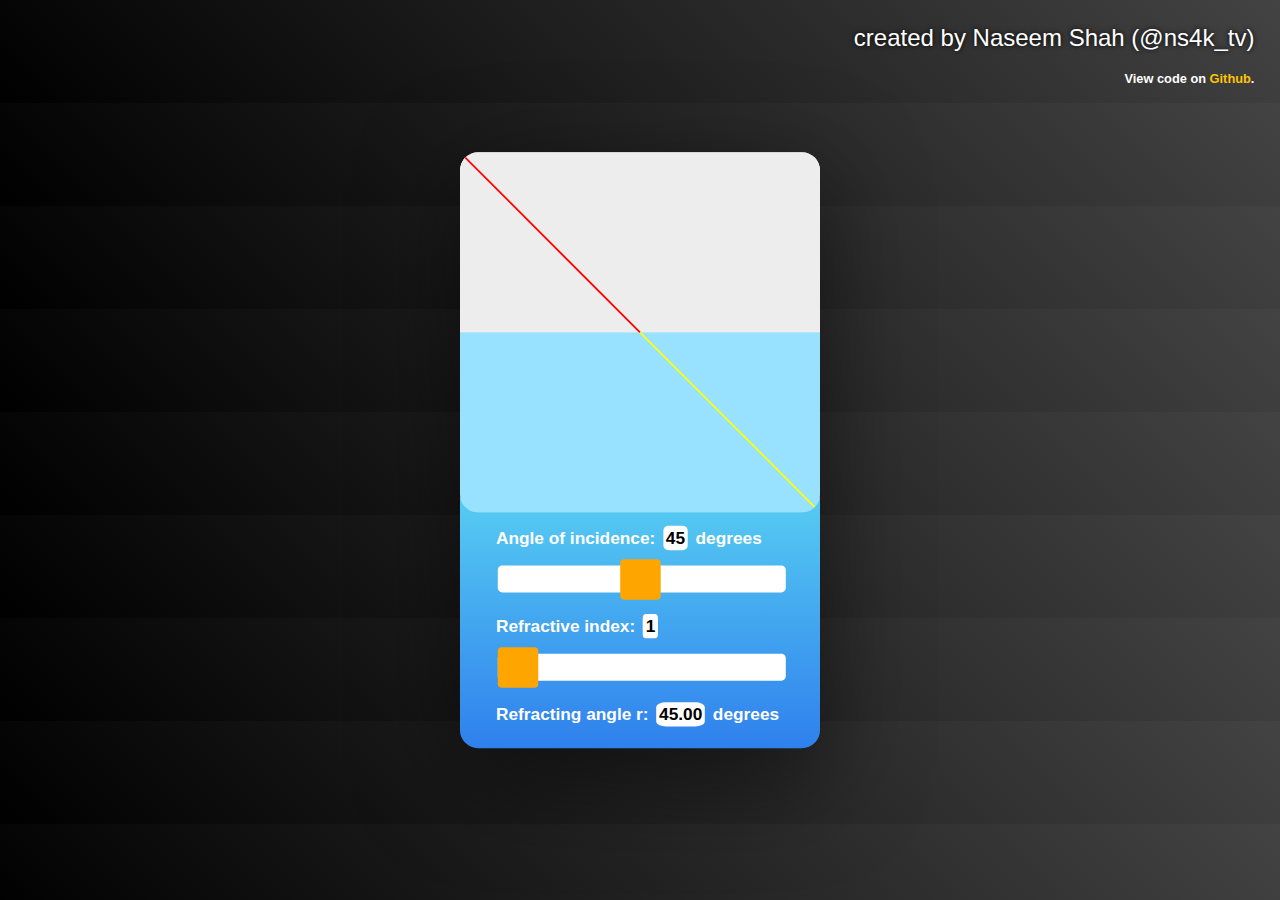
==== index.html @ 791d8660 "Update index.html" ====
<!DOCTYPE html>
<html lang="en">
<head>
  <style>
   :root{
     --size: 1;
   }   
    .container{
      display: inline-block;
      position: absolute;
      top: 50%;
      left: 50%;
      
      -webkit-transform: translate(-50%,-50%) scale( var(--size) );
      transform: translate(-50%,-50%) scale(--size);
      box-shadow: 0px 30px 110px rgba(0, 0, 0, 0.5);
      border-radius: 20px;      
      
    }
    body {
      font-family: Helvetica, sans-serif;
      margin:0%;
      background: linear-gradient(45deg, #000000, #434343);
      background-repeat: none;
     

    }
    #demo, #demo2, #angler{
      font-weight: bold;
      color: black;
      background: white;
      padding: 1%;
      margin:1%;
      border-radius: 20%;
    }
    .controls-container {
     
     width: 400px;
     background: linear-gradient(#56CCF2,#2F80ED);
     padding: 4% 10% 2% 10% ;
     font-weight: bold;
     font-size: .8em;
     box-sizing: border-box;
     margin-top: -20px;
     border-radius: 0 0 20px 20px; 

    }
    .slidecontainer {
    width: 100%;
    }
    .sim-container svg {
    position: relative;
    height:400px;
    width: 400px;
    border-radius: 20px;
    background: #ffffff;
    
    text-align: center;
    -webkit-transition: 1s;
    transition: box-shadow 0.3s ease-in-out;
    
    }
    .sim-container{
      
     /* background: #4CAF50;*/
      
      margin: 0px;
     
      
    } 
    
  
    
    .slider {
    -webkit-appearance: none;
    width: 100%;
    height: 30px;
    border-radius: 5px;
    background: #ffffff;
    outline: none;
    opacity: 1;
    
    }
    .slidecontainer{
      line-height: 2em;
      color: white;
    }
    
    
    .slider::-webkit-slider-thumb {
    -webkit-appearance: none;
    appearance: none;
    width: 45px;
    height: 45px;
    border-radius: 10%;
    background: orange;
    opacity: 1;
    cursor: pointer;
    }
    
    .slider::-moz-range-thumb {
      width: 45px;
    height: 45px;
    border-radius: 10%;
    background: orange;
    opacity: 1;
    cursor: pointer;
    
    }
    .created-by {
      text-align: right;
      font-weight: 300;
      font-size: 1.5em;
      color: white;
      text-shadow: 0px 0px 5px black;
      padding-right: 2%;
      margin-bottom: 0;
    }
    a{
      text-decoration: none;
      color: rgb(255, 196, 0);
    }
    h4
    {
      text-align: right;
      color: white;
      margin-right: 2%;
      font-weight: bold;
      font-size: 0.8em;
    }  
   
    </style>
  <title>RefractionX - Naseem Shah</title>
</head>
<body>
<section>
      <h3 class="created-by">created by Naseem Shah (@ns4k_tv) <h3> <h4>View code on <a href="https://github.com/naseemshah/RefractionX/">Github</a>. </h4>
</section>
</section>
<div class="container" id="container">
<section>
  <div class="sim-container" >
  
  <svg >
  <rect  width="600" height="200" x="0" y="0" style="fill:rgba(235, 235, 235, 0.918); stroke-width:10;" fill-opacity="1" />
  <rect id="rect" width="600" height="250" x="0" y="200" style="fill:rgb(0, 183, 255); stroke-width:10;" fill-opacity="0.4" />
  <line id="item" x1="0" y1="0" x2="200" y2="200" transform="rotate(0,200,200)" style="stroke:rgb(255,0,0);stroke-width:2" />
  <line id="item2" x1="200" y1="200" x2="400" y2="400" transform="rotate(0,200,200)" style="stroke:rgb(255, 255, 0);stroke-width:2" />
  </svg>
</div>
</section>

<section class="controls-container"> 
  <div class="slidecontainer">
  <h2>Angle of incidence: <span id="demo"></span> degrees</h2>
  <input type="range" min="1" max="90" value="45" class="slider" id="myRange">
  
  </div>
  <div class="slidecontainer">
  <h2>Refractive index: <span id="demo2"></span></h2>
  <input type="range" min="1.00" max="2.5" step="0.01" value="1.00" class="slider" id="myRange2">
  <h2>Refracting angle r: <span id="angler"></span> degrees</h2>
</div>
  
</section>
</div>
<script>
  /* Code to re-size the th sim according to viewport hieght*/
         var newsize=1;
         resizeSim();
         function resizeSim() {
          var viewportHeight= document.documentElement.clientHeight;
          var SimElement = document.querySelector(".container");
          newsize=viewportHeight/1000;
          console.log(newsize);
          SimElement.style.setProperty('--size', newsize)
         }
         window.addEventListener("resize", resizeSim)
  /*end of code*/

function updateangle(){
var angle=45-slider.value;
var angle12=45-r;
var kh=45.0-(Math.asin(Math.sin((Math.PI/180)*slider.value)/slider2.value))*(180/Math.PI);

var r= (Math.asin(Math.sin((Math.PI/180)*slider.value)/slider2.value))*(180/Math.PI);

var myElement = document.getElementById("item");
myElement.setAttribute('transform','rotate('+ angle +',200,200)');

var myElement3 = document.getElementById("rect");
myElement3.setAttribute('fill-opacity', + (slider2.value/2.5) + - 0 );
if(slider.value==90)
{
kh=-45;
}
var myElement2 = document.getElementById("item2");
myElement2.setAttribute('transform','rotate('+ kh +',200,200)');
document.getElementById("angler").innerHTML=r.toFixed(2);

}


var slider = document.getElementById("myRange");
var output = document.getElementById("demo");
output.innerHTML = slider.value;

var slider2 = document.getElementById("myRange2");
var output2 = document.getElementById("demo2");
output2.innerHTML = slider2.value;

slider.oninput = function() {
output.innerHTML = this.value;
updateangle();
}
slider2.oninput = function() {
output2.innerHTML = this.value;
updateangle();

}
updateangle();

</script>

</body>


</html>
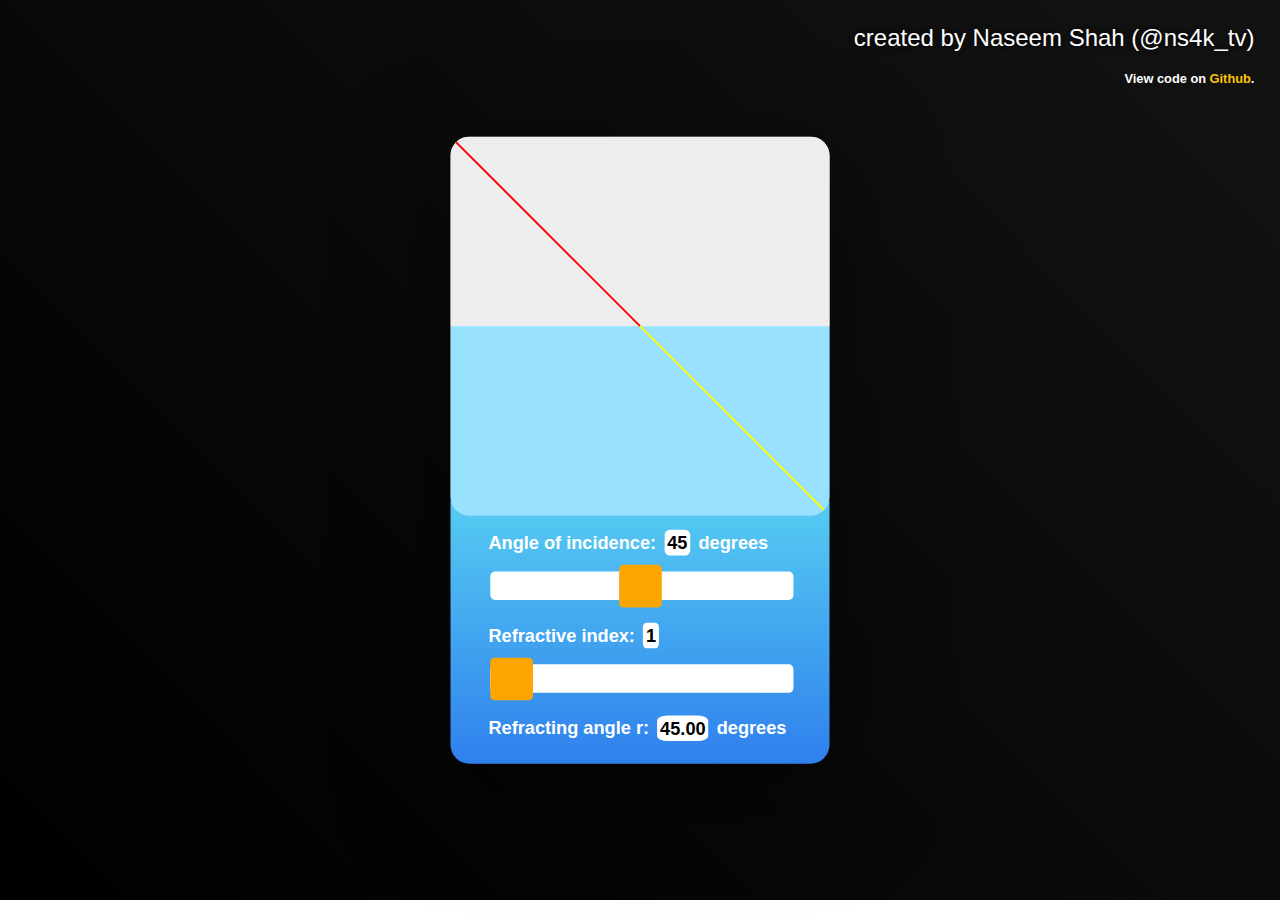
==== commit 739d3240: "Update index.html" ====
--- a/index.html
+++ b/index.html
@@ -17,12 +17,18 @@
       border-radius: 20px;      
       
     }
+    html, body {
+     height: 100%;
+     margin: 0%;
+    }
     body {
+      
       font-family: Helvetica, sans-serif;
       margin:0%;
-      background: linear-gradient(45deg, #000000, #434343);
-      background-repeat: none;
-     
+      background: linear-gradient(45deg, #000000, #131313);
+      background-repeat: no-repeat;
+      background-size: auto,cover;
+      background-position: top left, center;
 
     }
     #demo, #demo2, #angler{
@@ -130,7 +136,7 @@
     }  
    
     </style>
-  <title>RefractionX - Naseem Shah</title>
+  <title>Document</title>
 </head>
 <body>
 <section>
@@ -171,7 +177,7 @@
          function resizeSim() {
           var viewportHeight= document.documentElement.clientHeight;
           var SimElement = document.querySelector(".container");
-          newsize=viewportHeight/1000;
+          newsize=viewportHeight/950;
           console.log(newsize);
           SimElement.style.setProperty('--size', newsize)
          }
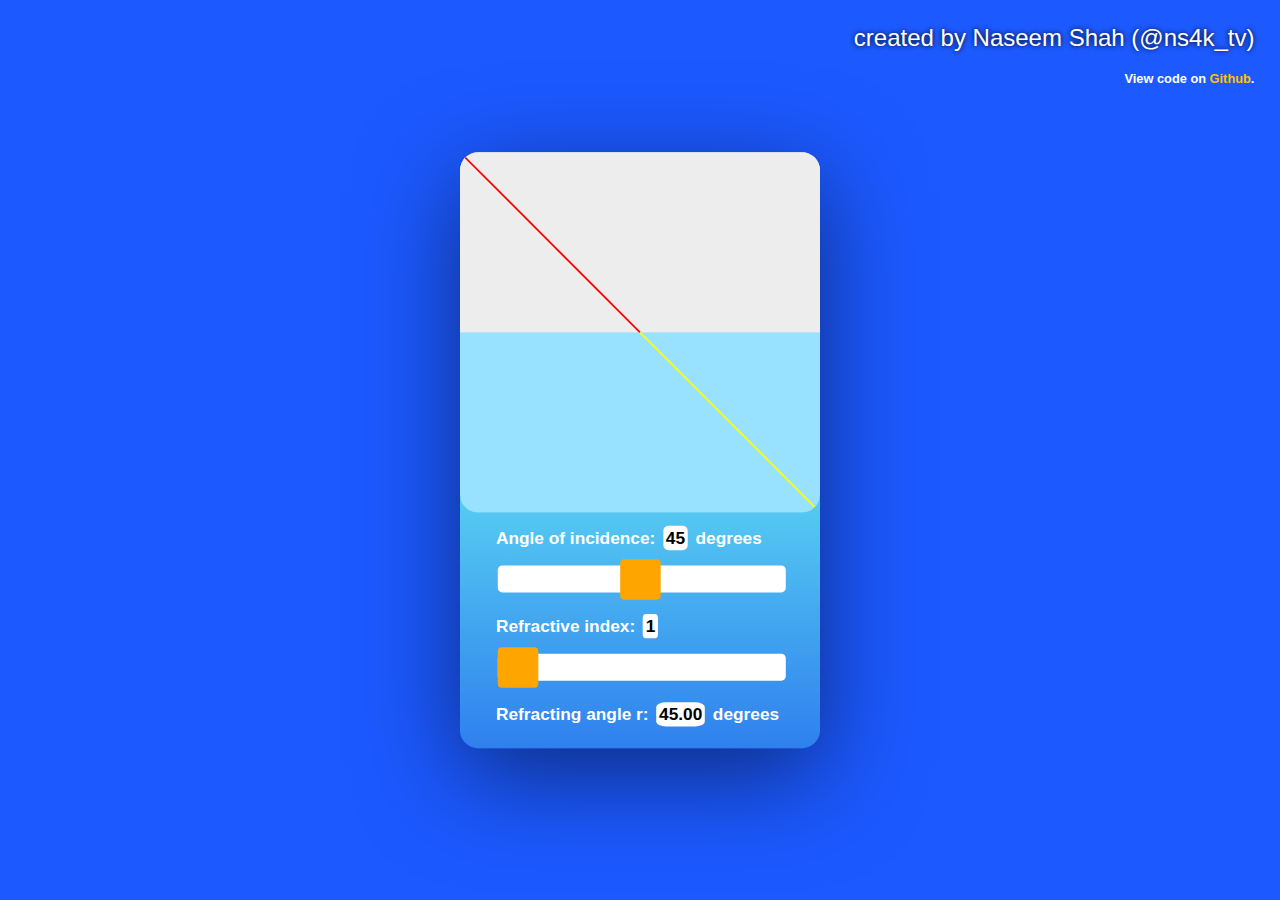
==== commit 64b3578c: "Update index.html" ====
--- a/index.html
+++ b/index.html
@@ -17,18 +17,13 @@
       border-radius: 20px;      
       
     }
-    html, body {
-     height: 100%;
-     margin: 0%;
-    }
+    
     body {
       
       font-family: Helvetica, sans-serif;
       margin:0%;
-      background: linear-gradient(45deg, #000000, #131313);
-      background-repeat: no-repeat;
-      background-size: auto,cover;
-      background-position: top left, center;
+      background: rgb(28, 89, 255);
+    
 
     }
     #demo, #demo2, #angler{
@@ -177,7 +172,7 @@
          function resizeSim() {
           var viewportHeight= document.documentElement.clientHeight;
           var SimElement = document.querySelector(".container");
-          newsize=viewportHeight/950;
+          newsize=viewportHeight/1000;
           console.log(newsize);
           SimElement.style.setProperty('--size', newsize)
          }
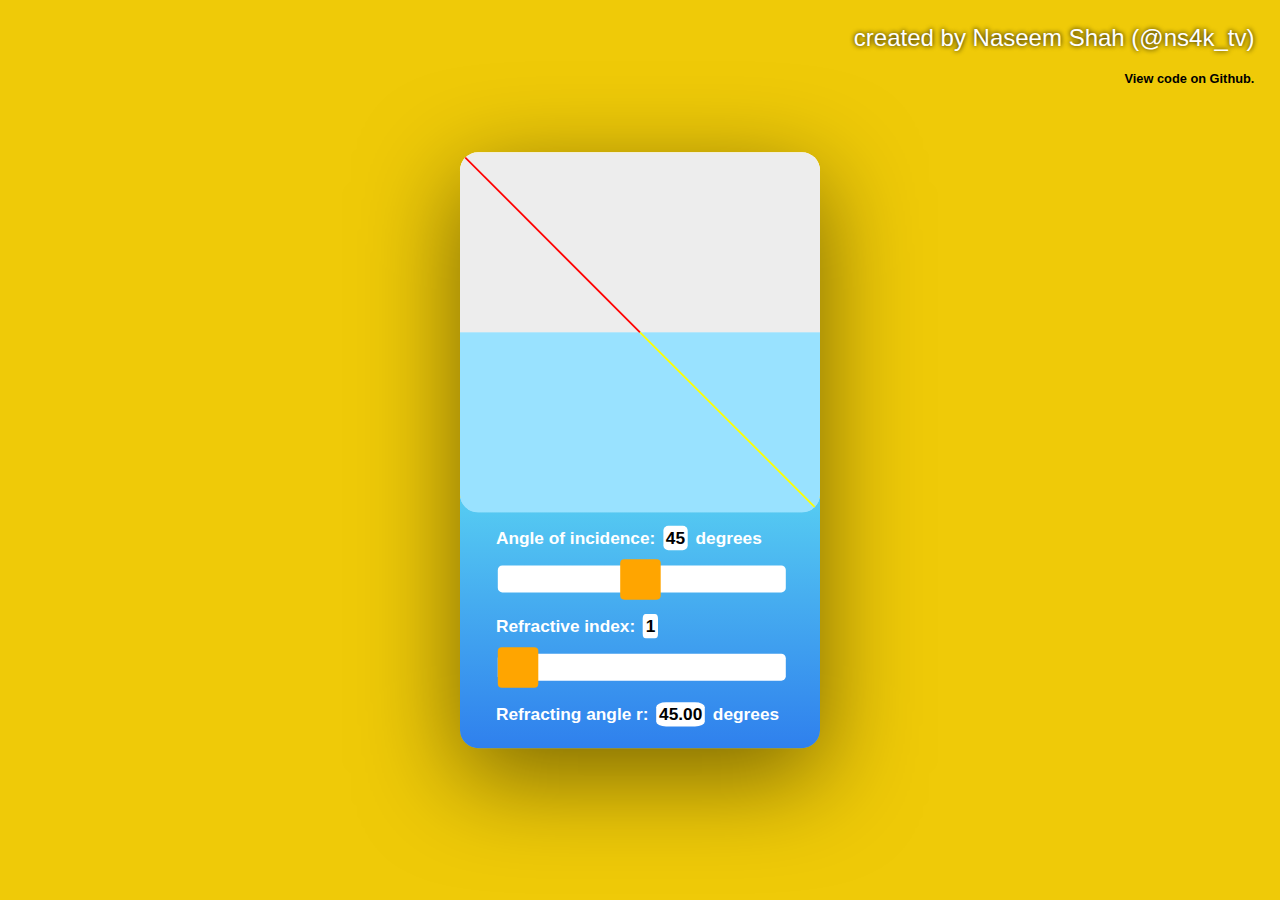
==== commit 9d2a86b8: "Update index.html" ====
--- a/index.html
+++ b/index.html
@@ -22,7 +22,7 @@
       
       font-family: Helvetica, sans-serif;
       margin:0%;
-      background: rgb(28, 89, 255);
+      background: #EFCA08;
     
 
     }
@@ -119,19 +119,19 @@
     }
     a{
       text-decoration: none;
-      color: rgb(255, 196, 0);
+      color:  rgb(0, 0, 0);
     }
     h4
     {
       text-align: right;
-      color: white;
+      color: black;
       margin-right: 2%;
       font-weight: bold;
       font-size: 0.8em;
     }  
    
     </style>
-  <title>Document</title>
+  <title>RefractionX by Naseem Shah</title>
 </head>
 <body>
 <section>
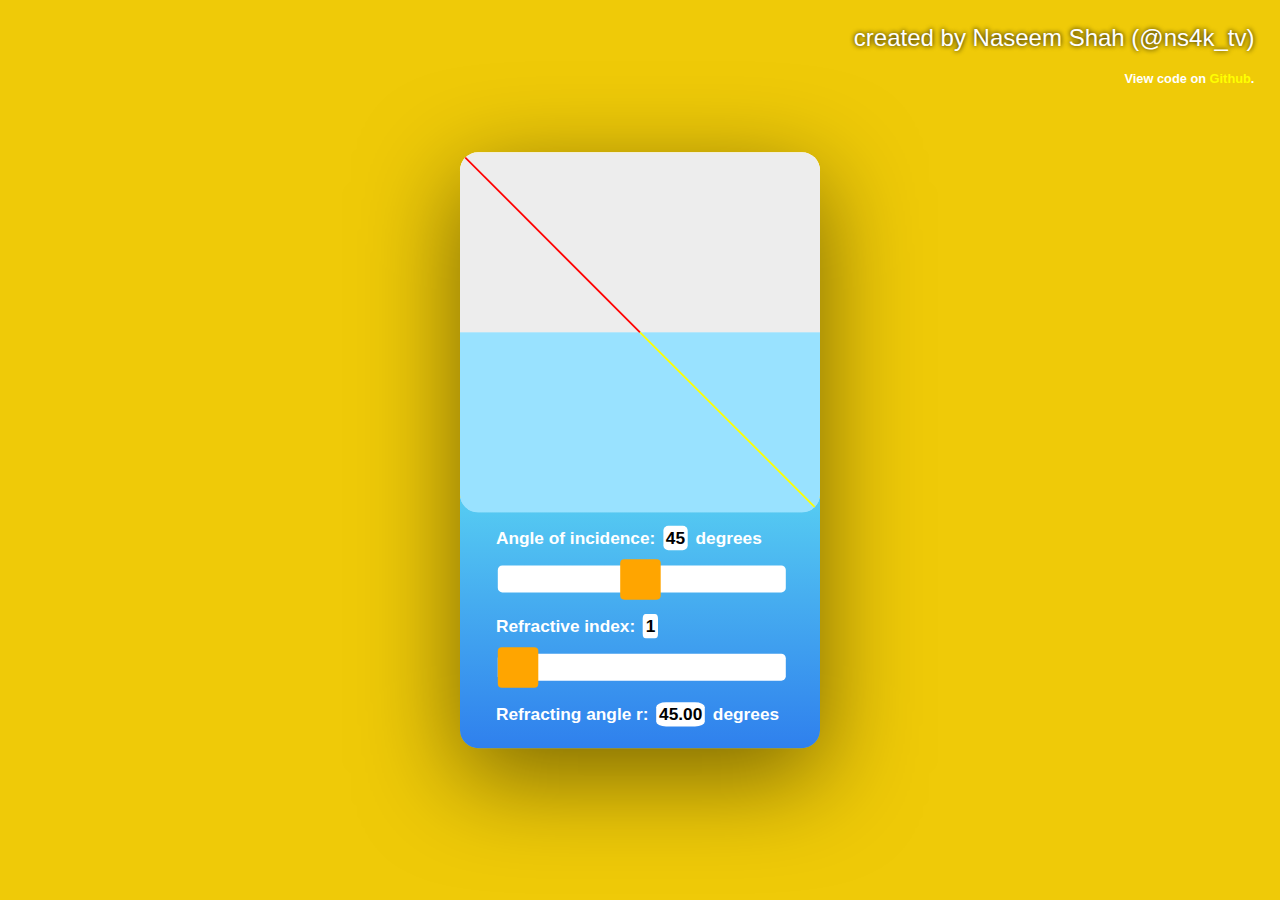
==== commit 378d8a29: "Update index.html" ====
--- a/index.html
+++ b/index.html
@@ -119,12 +119,12 @@
     }
     a{
       text-decoration: none;
-      color:  rgb(0, 0, 0);
+      color:  yellow;
     }
     h4
     {
       text-align: right;
-      color: black;
+      color: white;
       margin-right: 2%;
       font-weight: bold;
       font-size: 0.8em;
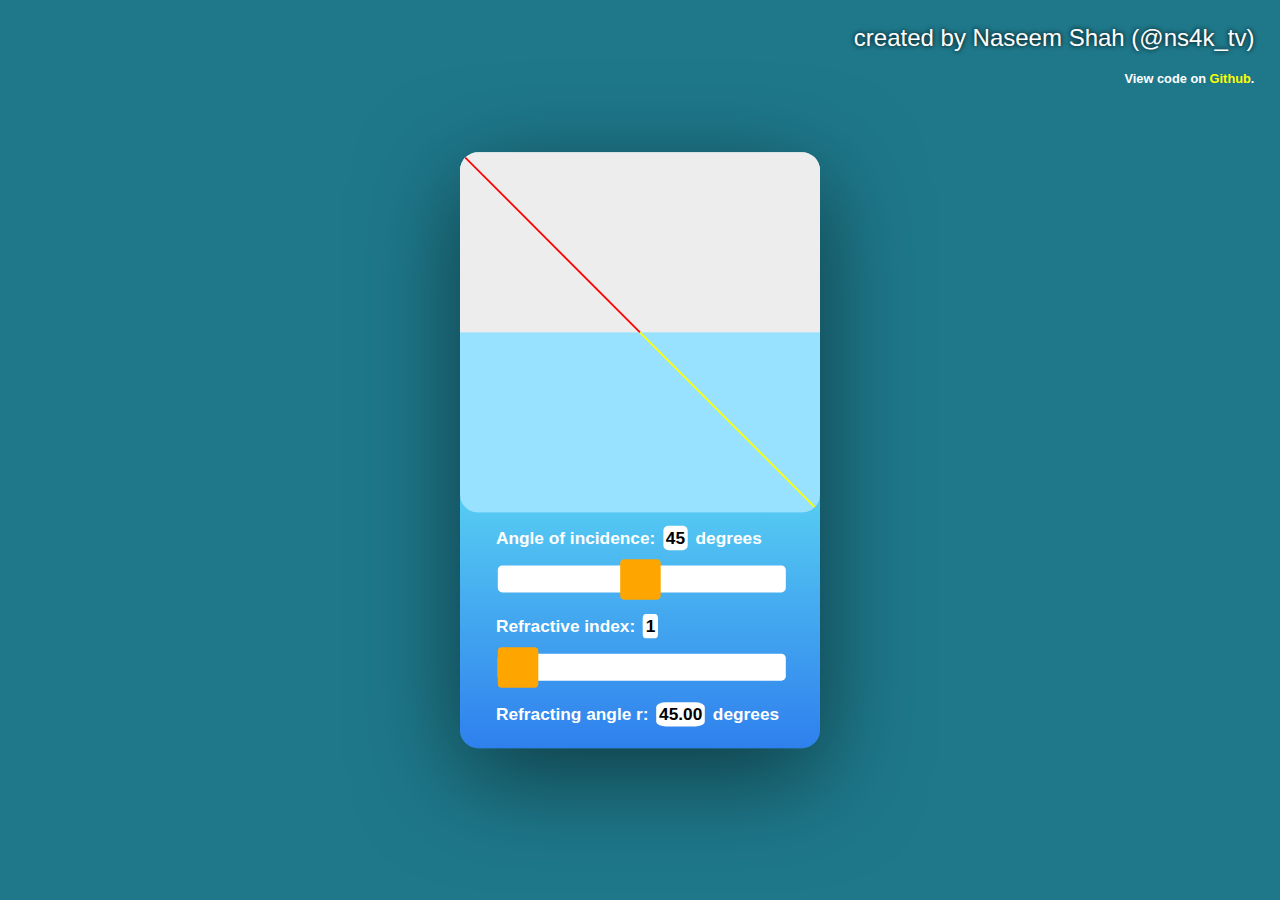
==== commit 8178c842: "Update index.html" ====
--- a/index.html
+++ b/index.html
@@ -22,7 +22,7 @@
       
       font-family: Helvetica, sans-serif;
       margin:0%;
-      background: #EFCA08;
+      background: #1e788a;
     
 
     }
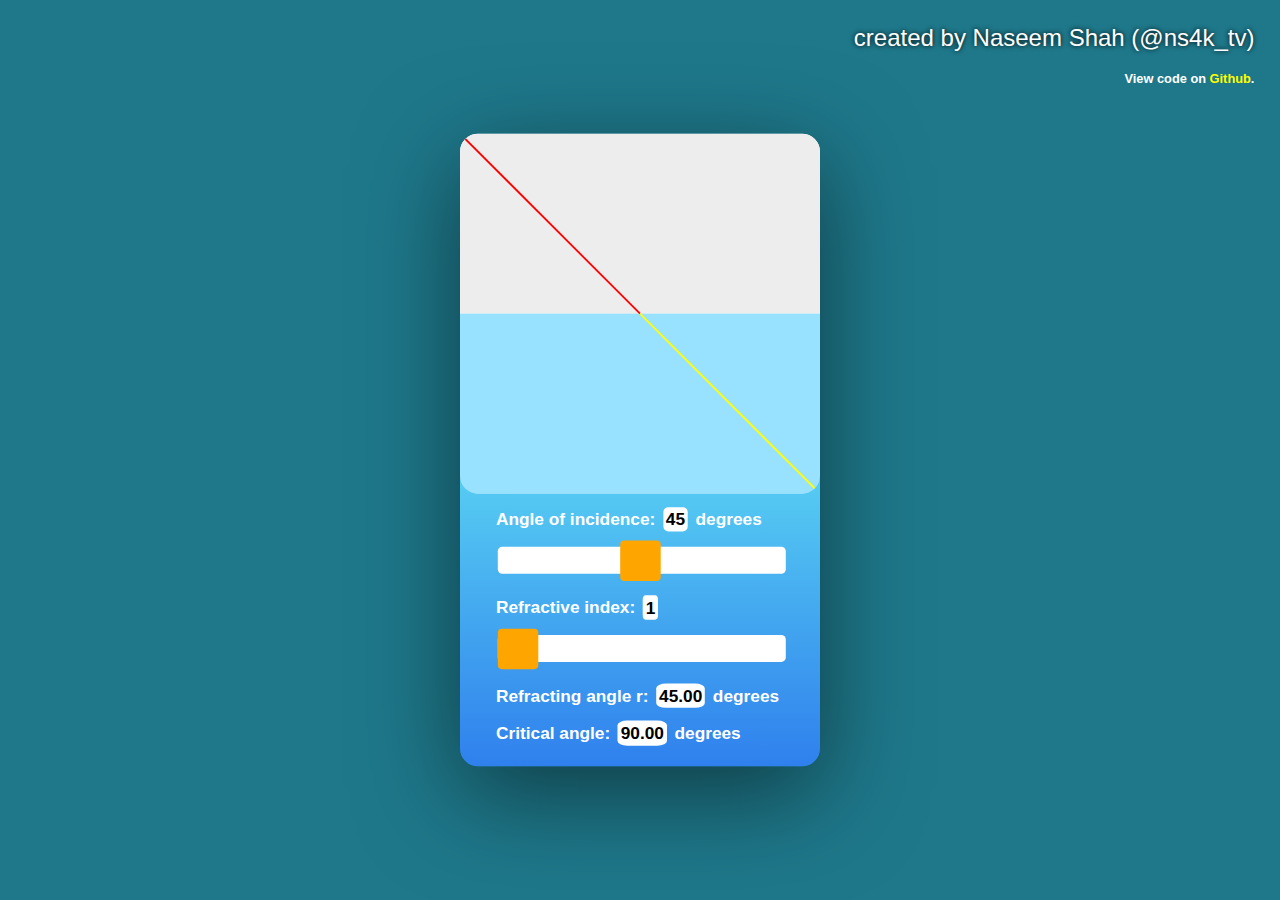
==== commit 5f93425a: "Merge pull request #1 from Jyothis-P/master" ====
--- a/index.html
+++ b/index.html
@@ -26,7 +26,7 @@
     
 
     }
-    #demo, #demo2, #angler{
+    #demo, #demo2, #angler, #anglec{
       font-weight: bold;
       color: black;
       background: white;
@@ -161,6 +161,7 @@
   <h2>Refractive index: <span id="demo2"></span></h2>
   <input type="range" min="1.00" max="2.5" step="0.01" value="1.00" class="slider" id="myRange2">
   <h2>Refracting angle r: <span id="angler"></span> degrees</h2>
+  <h2>Critical angle: <span id="anglec"></span> degrees</h2>
 </div>
   
 </section>
@@ -179,6 +180,21 @@
          window.addEventListener("resize", resizeSim)
   /*end of code*/
 
+
+/*Code to check whether Total Internal Reflection happens.*/
+function checkCrit(){
+  var incidentAngle = slider.value;
+  var refractiveIndex = slider2.value;
+  var criticalAngle = Math.asin(1/refractiveIndex) * 180 /  Math.PI ;
+  var reflectedAngle = incidentAngle - 135;
+  document.getElementById("anglec").innerHTML=criticalAngle.toFixed(2);
+  if(incidentAngle>criticalAngle){
+    var reflectedLine = document.getElementById("item2");
+    reflectedLine.setAttribute('transform','rotate('+ reflectedAngle +',200,200)');
+  }
+}
+/***/
+
 function updateangle(){
 var angle=45-slider.value;
 var angle12=45-r;
@@ -198,7 +214,7 @@
 var myElement2 = document.getElementById("item2");
 myElement2.setAttribute('transform','rotate('+ kh +',200,200)');
 document.getElementById("angler").innerHTML=r.toFixed(2);
-
+checkCrit();
 }
 
 
